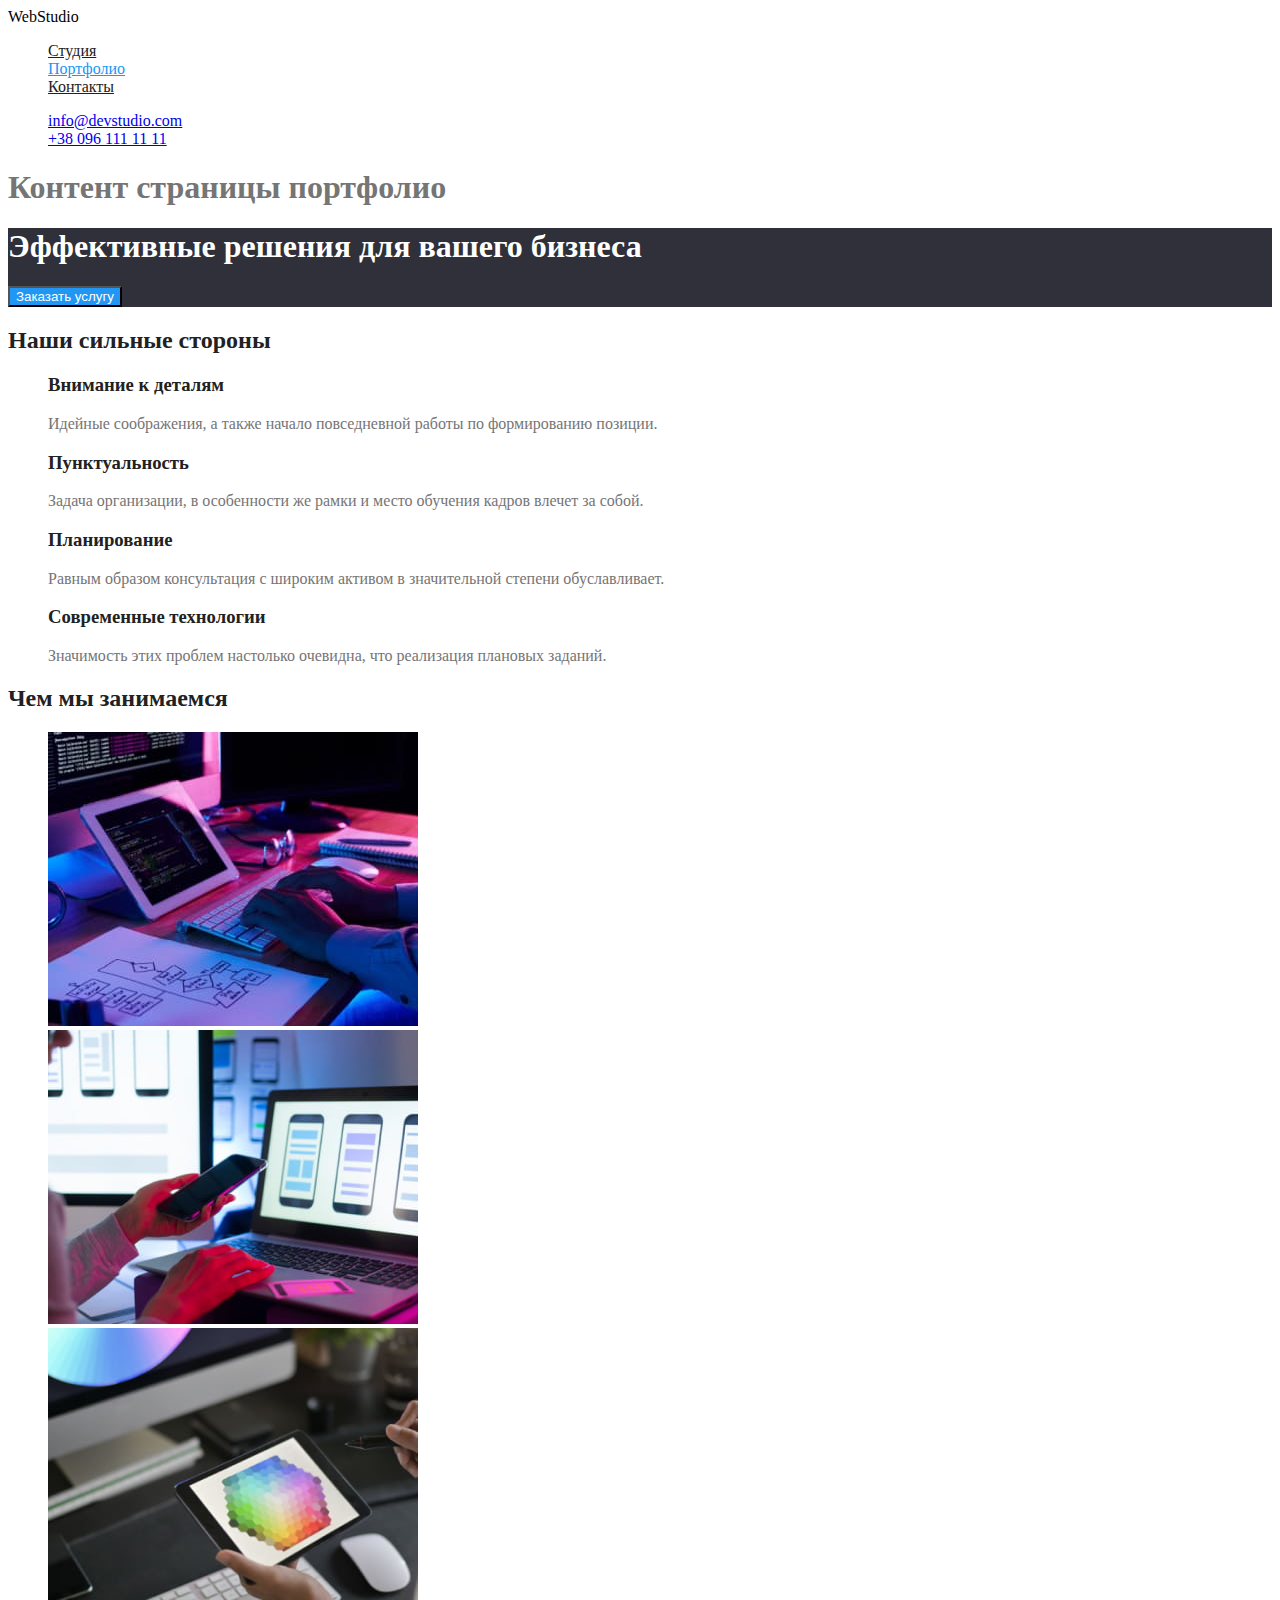
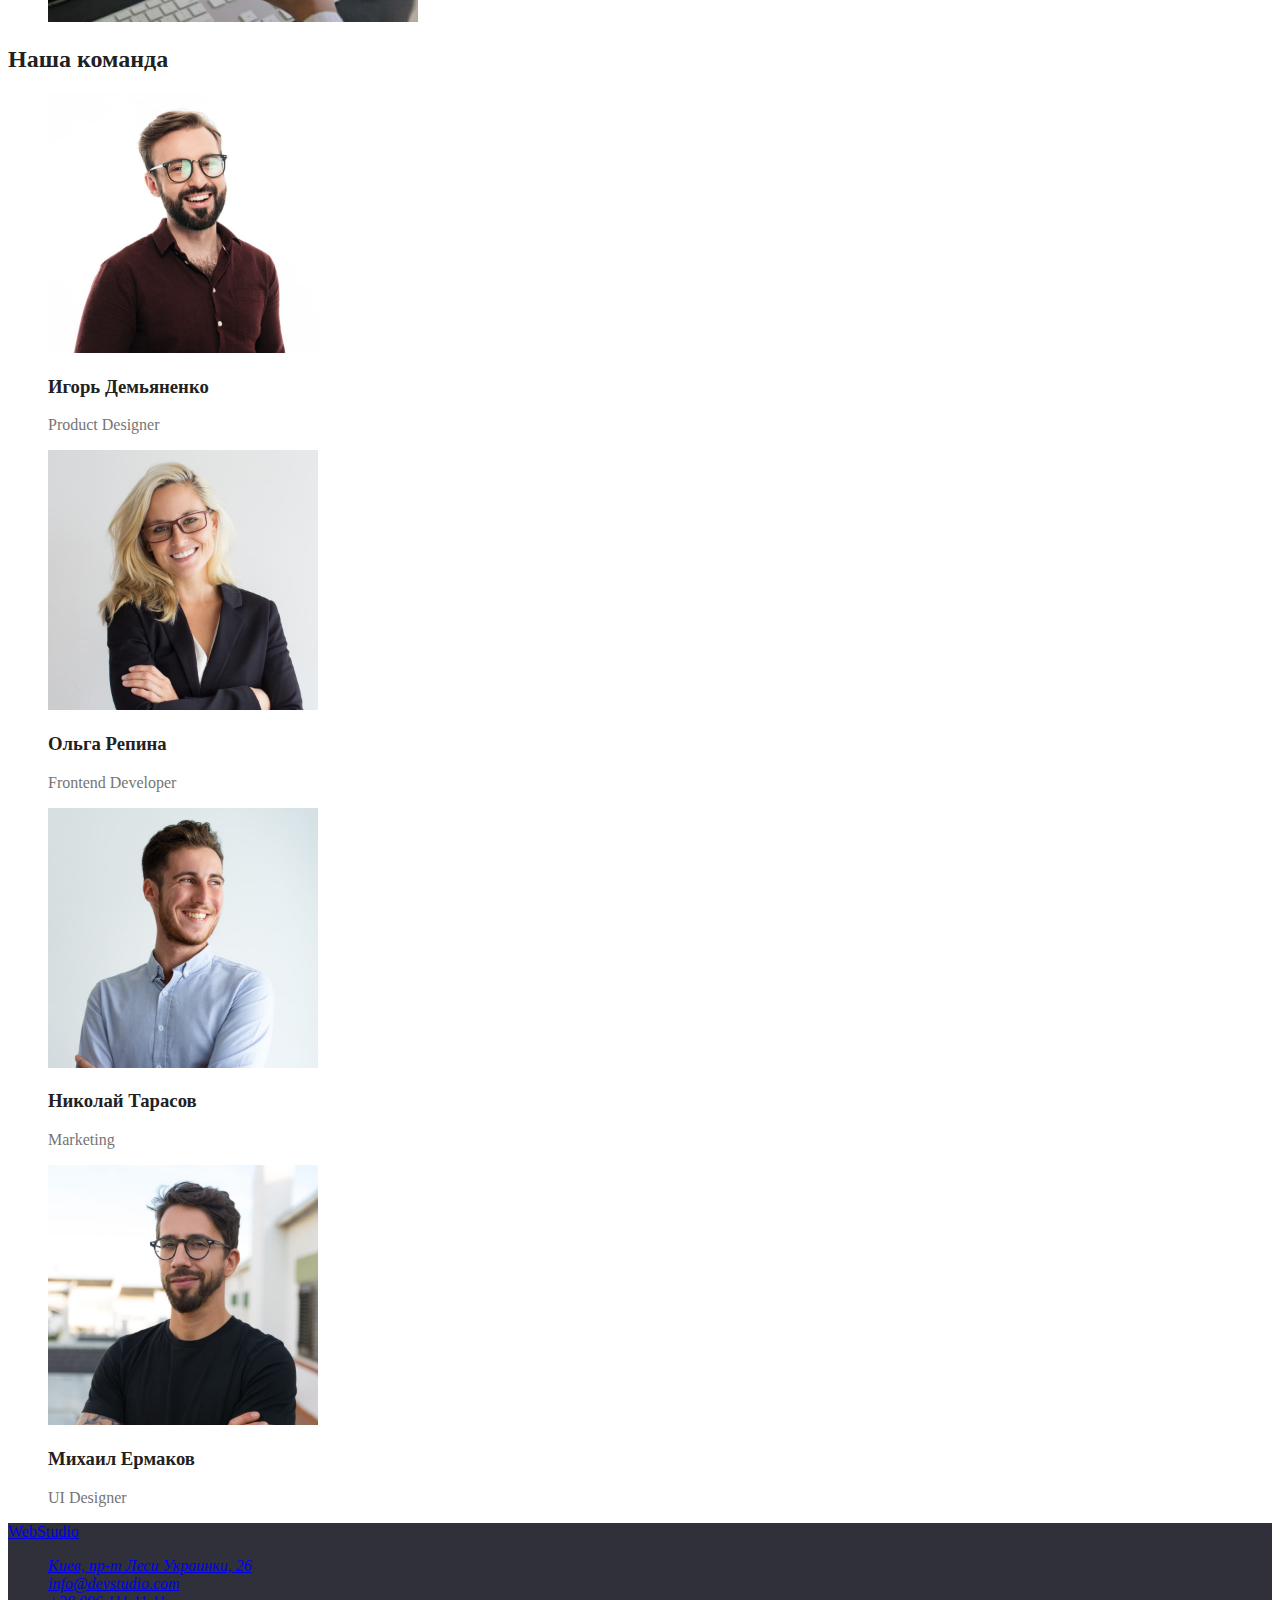
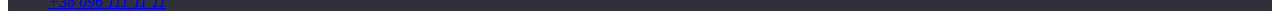
==== portfolio.html @ 10f417e1 "Добавляет оформление цвета" ====
<!DOCTYPE html>
<html lang="ru">

<head>
    <meta charset="UTF-8">
    <meta http-equiv="X-UA-Compatible" content="IE=edge">
    <meta name="viewport" content="width=device-width, initial-scale=1.0">
    <title>WebStudio</title>
    <link rel="stylesheet" href="./css/styles.css" />
</head>
<body>
<!--Шапка сайта-->
<header class="page-header">
    <nav>
        <a href="WebStudio" class="logo">WebStudio</a>

        <ul class="site-nav list">
            <li><a href="./index.html" class="link">Студия</a></li>
            <li><a href="./portfolio.html" class="link current">Портфолио</a></li>
            <li><a href="" class="link">Контакты</a></li>
        </ul>
    </nav>
    <ul>
        <li><a href="mailto:info@devstudio.com">info@devstudio.com</a></li>
        <li><a href="tel:+380961111111">+38 096 111 11 11</a></li>
    </ul>
</header>

<h1> Контент страницы портфолио</h1>

<main>
    <!--Герой-->
    <section class="hero">
        <h1 class="hero-title">Эффективные решения для вашего бизнеса</h1>
        <button type="button" class="button">Заказать услугу</button>
    </section>

    <!--Преимущества-->
    <section class="section">
        <h2 class="section-title">Наши сильные стороны</h2>

        <ul class="feature-list">
            <li>
                <h3 class="title">Внимание к деталям</h3>
                <p>
                    Идейные соображения, а также
                    начало повседневной работы по
                    формированию позиции.
                </p>
            </li>
            <li>
                <h3 class="title">Пунктуальность</h3>
                <p>
                    Задача организации, в особенности
                    же рамки и место обучения кадров
                    влечет за собой.
                </p>
            </li>
            <li>
                <h3 class="title">Планирование</h3>
                <p>
                    Равным образом консультация с
                    широким активом в значительной
                    степени обуславливает.
                </p>
            </li>
            <li>
                <h3 class="title">Современные технологии</h3>
                <p>
                    Значимость этих проблем настолько
                    очевидна, что реализация плановых
                    заданий.
                </p>
            </li>
        </ul>
    </section>

    <!--Примеры работ-->
    <section class="section">
        <h2 class="section-title">Чем мы занимаемся</h2>
        <ul>
            <li>
                <img src="./images/img1.jpg" alt="Набор кода" width="370">
            </li>
            <li>
                <img src="./images/img2.jpg" alt="Телефон и ноутбук" width="370">
            </li>
            <li>
                <img src="./images/img3.jpg" alt="Планшет в руках" width="370">
            </li>
        </ul>
    </section>

    <!--Команда-->
    <section class="section">
        <h2 class="section-title">Наша команда</h2>
        <ul class="team-list">
            <li>
                <img src="./images/img4.jpg" alt="Фото Игоря Демьяненко" width="270">
                <h3 class="title">Игорь Демьяненко</h3>
                <p lang="en">Product Designer</p>
            </li>
            <li>
                <img src="./images/img5.jpg" alt="Фото Ольги Репиной" width="270">
                <h3 class="title">Ольга Репина</h3>
                <p lang="en">Frontend Developer</p>
            </li>
            <li>
                <img src="./images/img6.jpg" alt="Фото Николая Тарасова" width="270">
                <h3 class="title">Николай Тарасов</h3>
                <p lang="en">Marketing</p>
            </li>
            <li>
                <img src="./images/img7.jpg" alt="Фото Михаила Ермакова" width="270">
                <h3 class="title">Михаил Ермаков</h3>
                <p lang="en">UI Designer</p>
            </li>
        </ul>
    </section>
</main>
<footer>
    <a href="/">
        WebStudio
    </a>
    <address>
        <ul>
            <li><a class="map link" href="https://goo.gl/maps/TSfYCQKMqH7pNoSs6" target="_blank"
                    rel="noopener noreferrer">Киев, пр-т Леси Украинки, 26</a></li>
            <li><a href="mailto:info@devstudio.com">info@devstudio.com</a></li>
            <li><a href="tel:+380961111111">+38 096 111 11 11</a></li>
        </ul>
    </address>
</footer>

</body>
</html>
---- css/styles.css ----
:root {
  --primary-text-color: #757575;
  --title-text-color: #212121;
  --second-text-color: #ffffff;
  --background-color: #2f303a;
  --accent-color: #2196f3;
}
body {
  background-color: var(--second-text-color);
  color: var(--primary-text-color);
}

/* Logo/ */
.web {
  color: var(--accent-color);
}
.logo {
  color: #000;
}
.logo {
  text-decoration: none;
}

ul {
  list-style: none;
}

/* Site nav */

.site-nav .link {
  color: var(--title-text-color);
}
.site-nav .link:hover,
.site-nav .link:focus {
  color: var(--accent-color);
}
.site-nav .link.current {
  color: var(--accent-color);
}

/* Сontact */
.contact .link {
  color: var(--primary-text-color);
}
.contact .link:hover,
.contact .link:focus {
  color: var(--accent-color);
}

.hero {
  background-color: var(--background-color);
}
.hero-title {
  color: var(--second-text-color);
}
.button {
  background-color: var(--accent-color);
  color: var(--second-text-color);
}

.button:hover,
.button:focus {
  color: #188ce8;
}

/* Section */

.section-title {
  color: var(--title-text-color);
}

/* Feature */
.feature-list .title {
  color: var(--title-text-color);
}

/* Team */
.team-list .title {
  color: var(--title-text-color);
}

/* Footer */

footer {
  background-color: var(--background-color);
}
.logo.footer {
  color: var(--second-text-color);
}
/* Address */
.address .link {
  background-color: var(--background-color);
  color: #ffffff99;
}
.address .link:hover,
.address .link:focus {
  color: var(--accent-color);
}
.address .link.map {
  color: var(--second-text-color);
}



}
/*Основной текст #E5E5E5
;
/* вторичный цвет #2196F3;
/*rgba 255, 255, 255, 0.6;
 */
/* background: #FFFFFF;
 */
/* background: #212121;
 */
/* 2196F3 */ ;
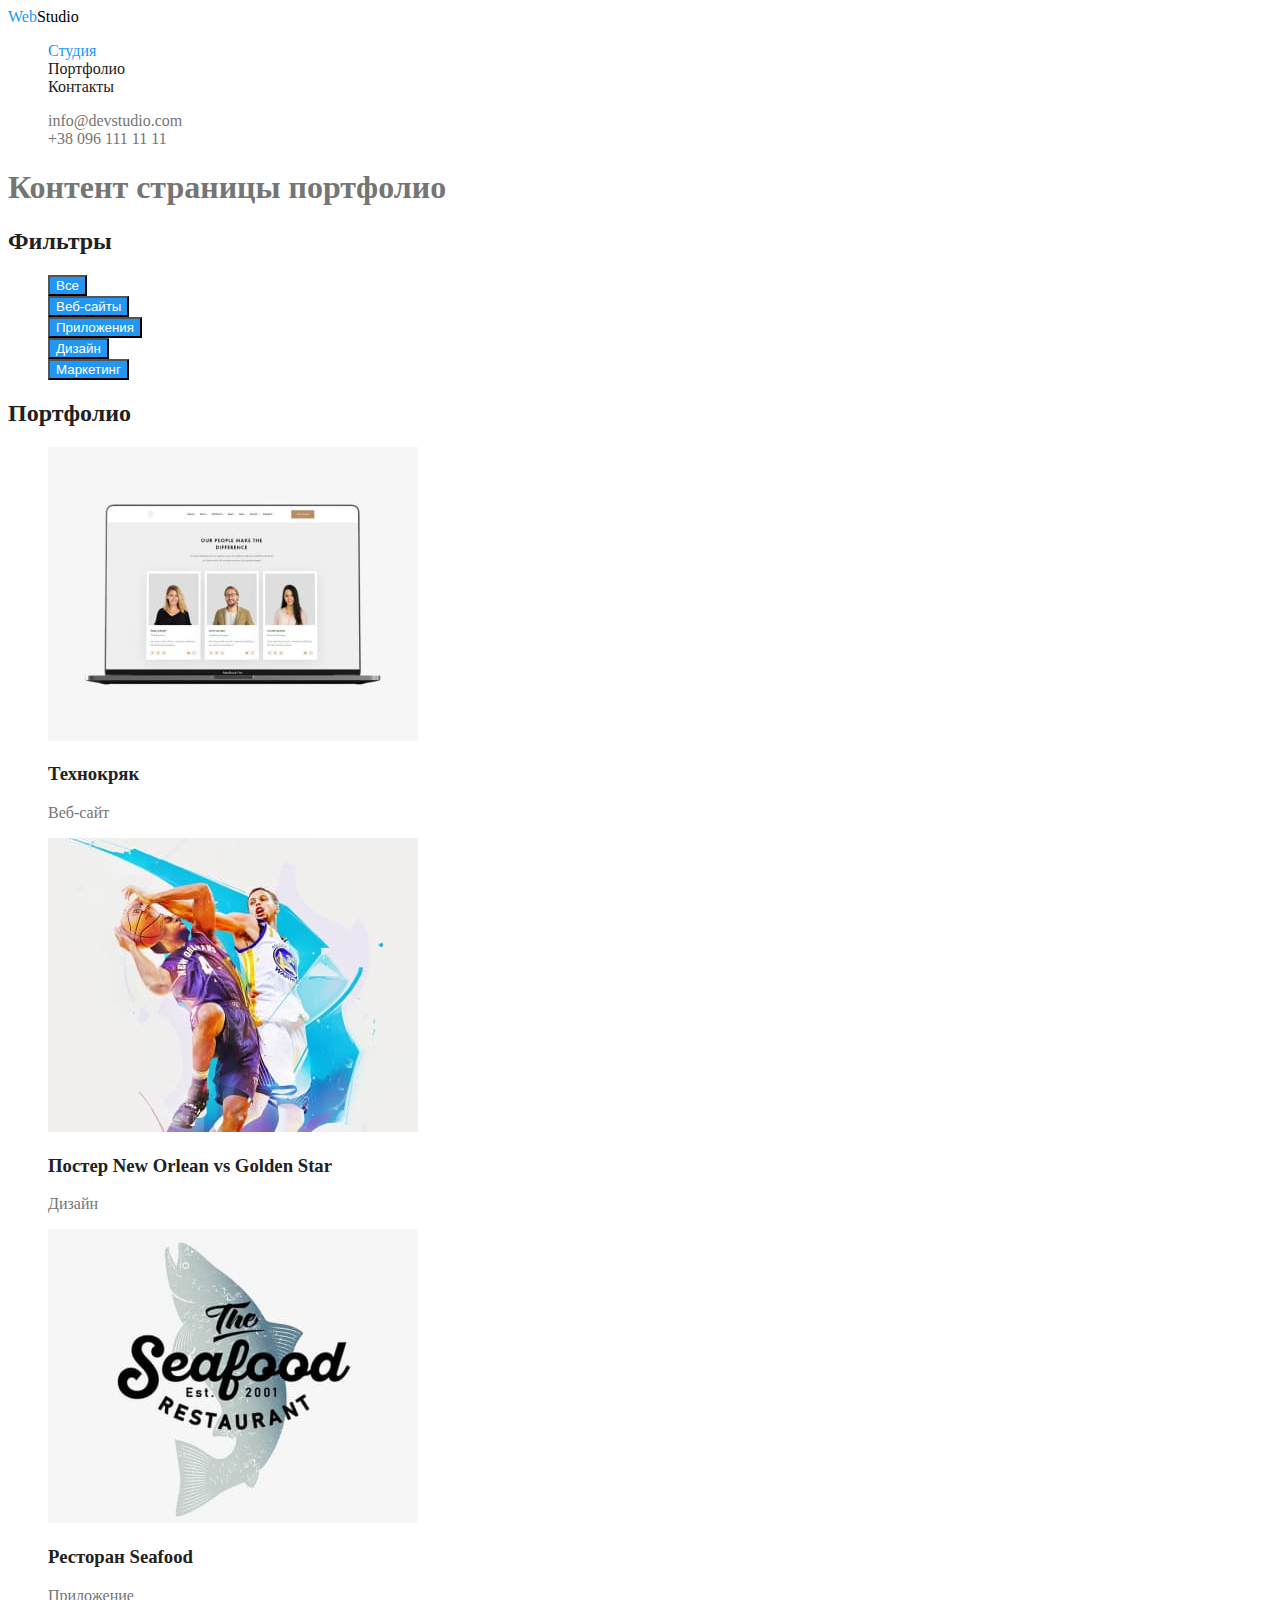
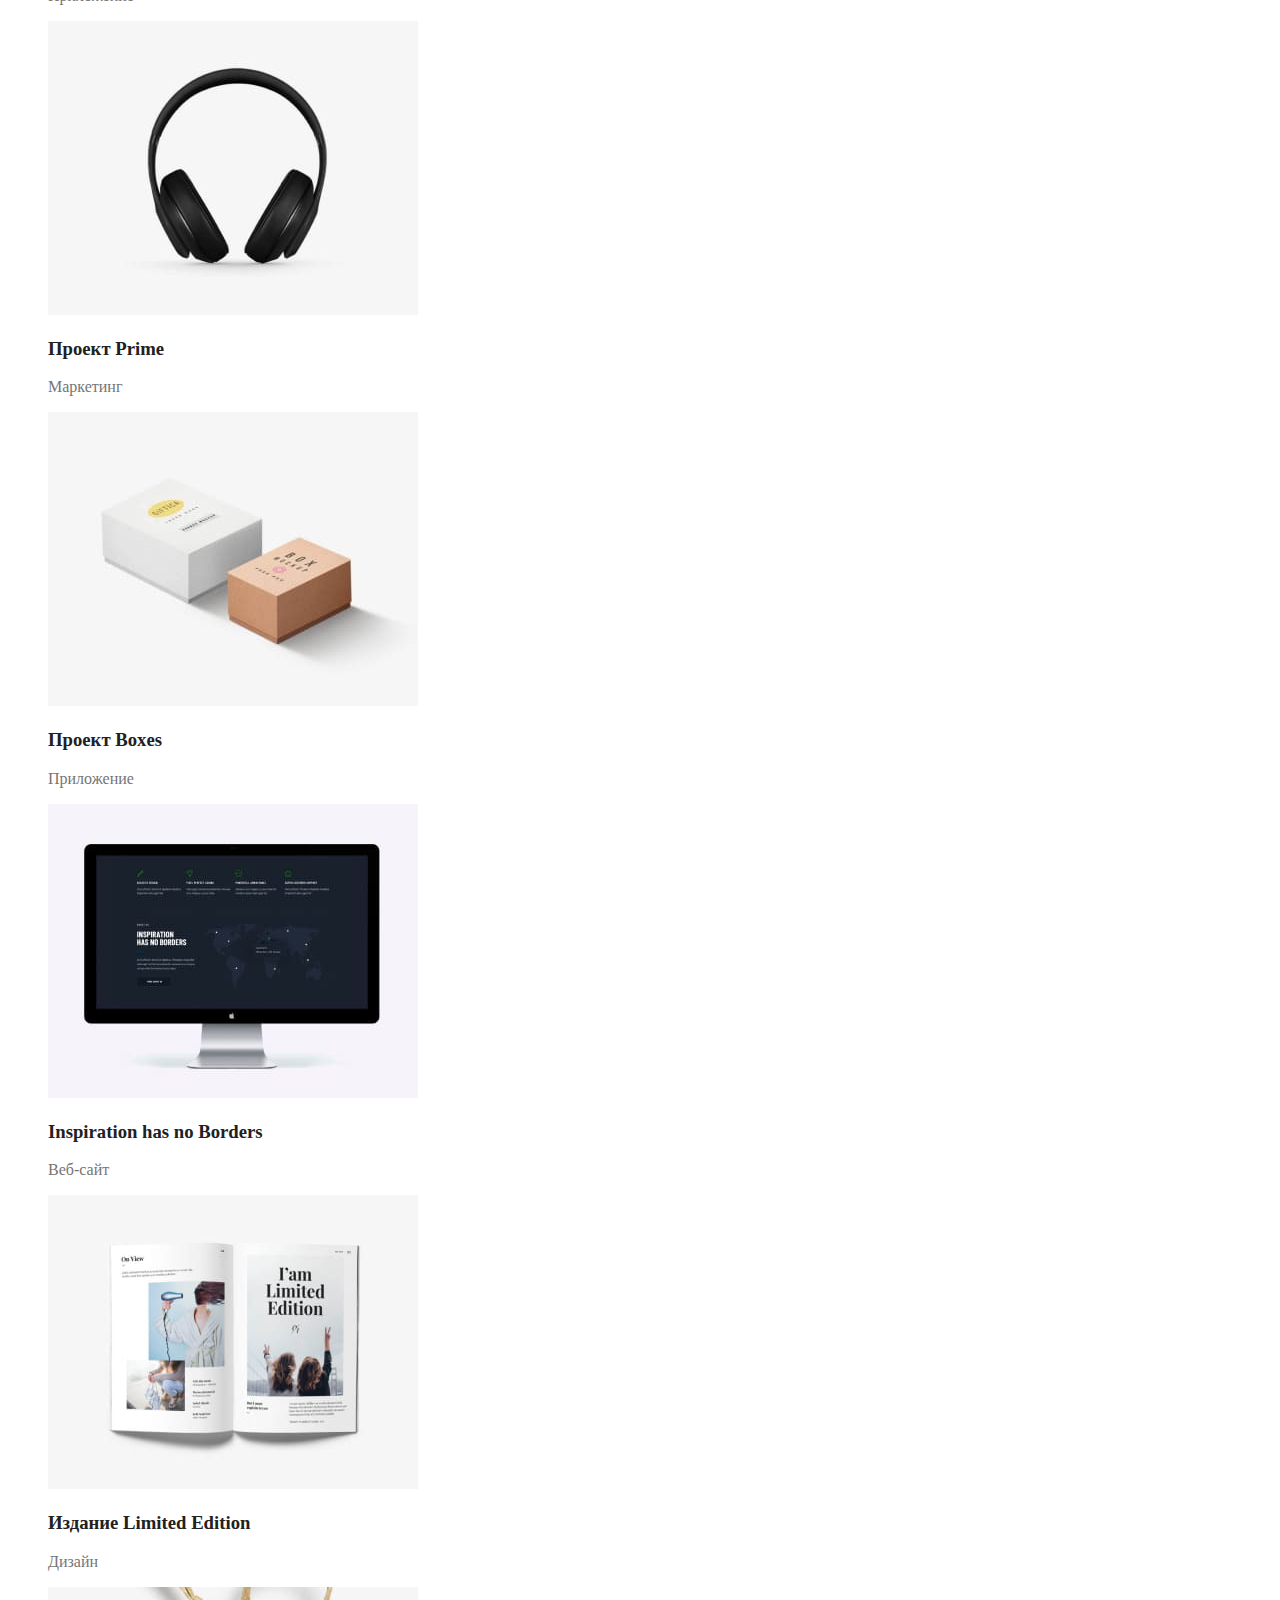
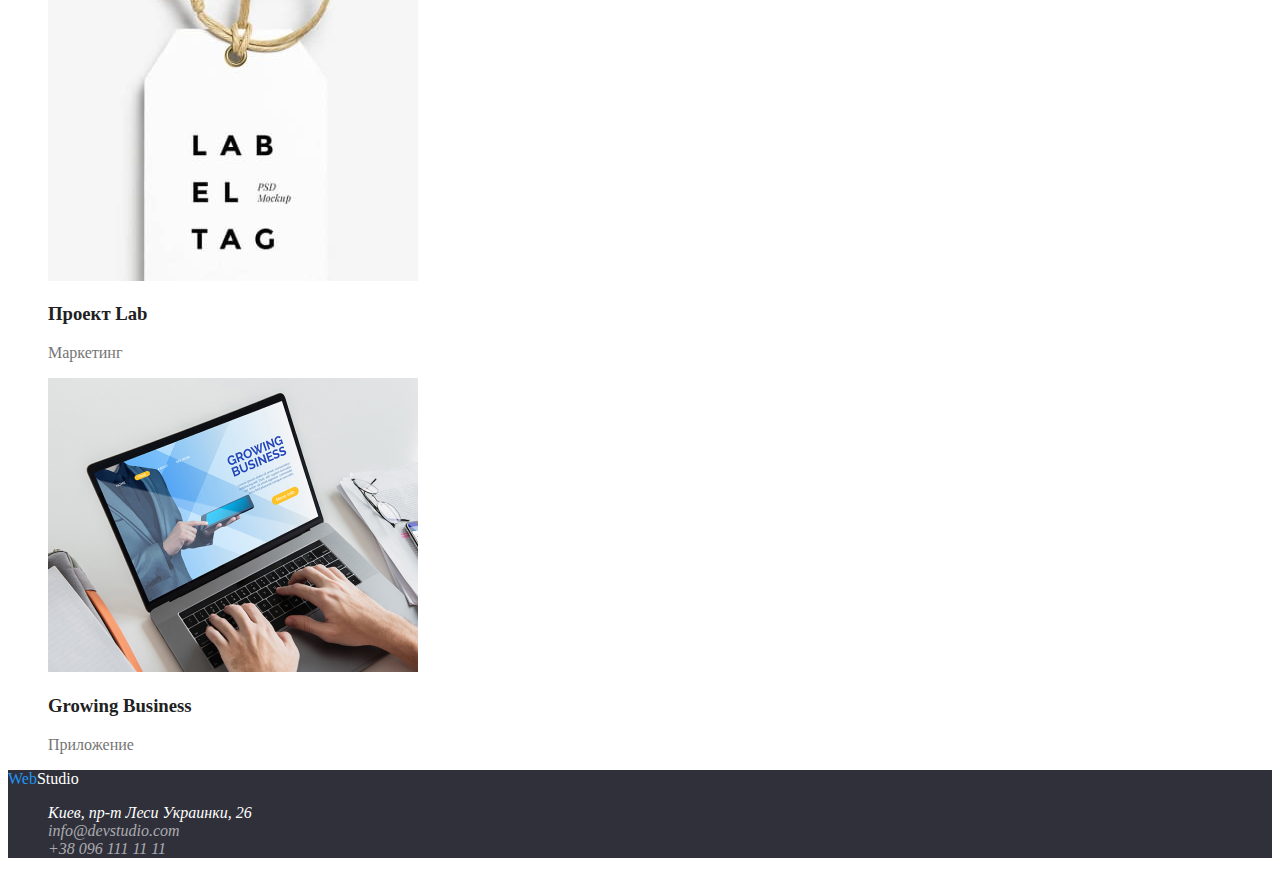
==== commit bfa83985: "Добавлена страница Портфолио" ====
--- a/portfolio.html
+++ b/portfolio.html
@@ -12,125 +12,106 @@
 <!--Шапка сайта-->
 <header class="page-header">
     <nav>
-        <a href="WebStudio" class="logo">WebStudio</a>
-
+        <a class="logo" href="index.html" lang="en"><span class="web">Web</span>Studio</a>
         <ul class="site-nav list">
-            <li><a href="./index.html" class="link">Студия</a></li>
-            <li><a href="./portfolio.html" class="link current">Портфолио</a></li>
+            <li><a href="./index.html" class="link current">Студия</a></li>
+            <li><a href="./portfolio.html" class="link">Портфолио</a></li>
             <li><a href="" class="link">Контакты</a></li>
         </ul>
     </nav>
-    <ul>
-        <li><a href="mailto:info@devstudio.com">info@devstudio.com</a></li>
-        <li><a href="tel:+380961111111">+38 096 111 11 11</a></li>
+    <ul class="contact">
+        <li><a href="mailto:info@devstudio.com" class="link">info@devstudio.com</a></li>
+        <li><a href="tel:+380961111111" class="link">+38 096 111 11 11</a></li>
     </ul>
 </header>
 
 <h1> Контент страницы портфолио</h1>
 
-<main>
-    <!--Герой-->
-    <section class="hero">
-        <h1 class="hero-title">Эффективные решения для вашего бизнеса</h1>
-        <button type="button" class="button">Заказать услугу</button>
-    </section>
-
-    <!--Преимущества-->
+<main>         
+    <!--Кнопки фильтров-->
     <section class="section">
-        <h2 class="section-title">Наши сильные стороны</h2>
-
-        <ul class="feature-list">
+        <h2 class="section-title">Фильтры</h2>
+        <ul>
             <li>
-                <h3 class="title">Внимание к деталям</h3>
-                <p>
-                    Идейные соображения, а также
-                    начало повседневной работы по
-                    формированию позиции.
-                </p>
+                <button type="button" class="button">Все</button>
             </li>
             <li>
-                <h3 class="title">Пунктуальность</h3>
-                <p>
-                    Задача организации, в особенности
-                    же рамки и место обучения кадров
-                    влечет за собой.
-                </p>
+                <button type="button" class="button">Веб-сайты</button>
             </li>
             <li>
-                <h3 class="title">Планирование</h3>
-                <p>
-                    Равным образом консультация с
-                    широким активом в значительной
-                    степени обуславливает.
-                </p>
+                <button type="button" class="button">Приложения</button>
             </li>
             <li>
-                <h3 class="title">Современные технологии</h3>
-                <p>
-                    Значимость этих проблем настолько
-                    очевидна, что реализация плановых
-                    заданий.
-                </p>
+                <button type="button" class="button">Дизайн</button>
+            </li>
+            <li>
+                <button type="button" class="button">Маркетинг</button>
             </li>
         </ul>
-    </section>
 
-    <!--Примеры работ-->
-    <section class="section">
-        <h2 class="section-title">Чем мы занимаемся</h2>
-        <ul>
+    <!--Портфолио-->
+    
+        <h2 class="section-title">Портфолио</h2>
+                
+        <ul class="image-list">
             <li>
-                <img src="./images/img1.jpg" alt="Набор кода" width="370">
+                <img src="./images/technokryk.jpg" alt="Веб-сайт" width="370">
+                <h3 class="title">Технокряк</h3>
+                <p>Веб-сайт</p>
             </li>
             <li>
-                <img src="./images/img2.jpg" alt="Телефон и ноутбук" width="370">
+                <img src="./images/new-orlean.jpg" alt="Постер" width="370">
+                <h3 class="title">Постер <span lang="en">New Orlean vs Golden Star</span></h3>
+                <p>Дизайн</p>
             </li>
             <li>
-                <img src="./images/img3.jpg" alt="Планшет в руках" width="370">
-            </li>
-        </ul>
-    </section>
-
-    <!--Команда-->
-    <section class="section">
-        <h2 class="section-title">Наша команда</h2>
-        <ul class="team-list">
-            <li>
-                <img src="./images/img4.jpg" alt="Фото Игоря Демьяненко" width="270">
-                <h3 class="title">Игорь Демьяненко</h3>
-                <p lang="en">Product Designer</p>
+                <img src="./images/seafood.jpg" alt="Логотип ресторана" width="370">
+                <h3 class="title">Ресторан <span lang="en">Seafood</span></h3>
+                <p>Приложение</p>
             </li>
             <li>
-                <img src="./images/img5.jpg" alt="Фото Ольги Репиной" width="270">
-                <h3 class="title">Ольга Репина</h3>
-                <p lang="en">Frontend Developer</p>
+                <img src="./images/prime.jpg" alt="Фото наушников" width="370">
+                <h3 class="title">Проект <span lang="en">Prime</span></h3>
+                <p>Маркетинг</p>
             </li>
             <li>
-                <img src="./images/img6.jpg" alt="Фото Николая Тарасова" width="270">
-                <h3 class="title">Николай Тарасов</h3>
-                <p lang="en">Marketing</p>
+                <img src="./images/boxes.jpg" alt="Фото боксов" width="370">
+                <h3 class="title">Проект <span lang="en">Boxes</span></h3>
+                <p>Приложение</p>
             </li>
             <li>
-                <img src="./images/img7.jpg" alt="Фото Михаила Ермакова" width="270">
-                <h3 class="title">Михаил Ермаков</h3>
-                <p lang="en">UI Designer</p>
+                <img src="./images/inspiration.jpg" alt="Фото монитора" width="370">
+                <h3 class="title" lang="en">Inspiration has no Borders</h3>
+                <p>Веб-сайт</p>
+            </li> 
+            <li>
+                <img src="./images/limited-ed.jpg" alt="Раскрытый журнал" width="370">
+                <h3 class="title">Издание <span lang="en"> Limited Edition</span></h3>
+                <p>Дизайн</p>
             </li>
+            <li>
+                <img src="./images/lab.jpg" alt="Фото этикетки" width="370">
+                <h3 class="title">Проект <span lang="en"> Lab</span></h3>
+                <p>Маркетинг</p>
+            </li> 
+            <li>
+                <img src="./images/growing.jpg" alt="Ноутбук" width="370">
+                <h3 class="title" lang="en">Growing Business</h3>
+                <p>Приложение</p>
+            </li>          
         </ul>
     </section>
 </main>
 <footer>
-    <a href="/">
-        WebStudio
-    </a>
+    <a class="logo footer" href="index.html" lang="en"><span class="web">Web</span>Studio</a>
     <address>
-        <ul>
-            <li><a class="map link" href="https://goo.gl/maps/TSfYCQKMqH7pNoSs6" target="_blank"
+    <ul class="address">
+        <li><a class="link map" href="https://goo.gl/maps/TSfYCQKMqH7pNoSs6" target="_blank"
                     rel="noopener noreferrer">Киев, пр-т Леси Украинки, 26</a></li>
-            <li><a href="mailto:info@devstudio.com">info@devstudio.com</a></li>
-            <li><a href="tel:+380961111111">+38 096 111 11 11</a></li>
-        </ul>
+        <li><a href="mailto:info@devstudio.com" class="link">info@devstudio.com</a></li>
+        <li><a href="tel:+380961111111" class="link">+38 096 111 11 11</a></li>
+    </ul>
     </address>
 </footer>
-
 </body>
 </html>--- a/css/styles.css
+++ b/css/styles.css
@@ -23,6 +23,9 @@
 
 ul {
   list-style: none;
+}
+.link {
+  text-decoration: none;
 }
 
 /* Site nav */
@@ -79,6 +82,11 @@
   color: var(--title-text-color);
 }
 
+/* Portfolio */
+.image-list .title{
+  color: var(--title-text-color);
+}
+
 /* Footer */
 
 footer {
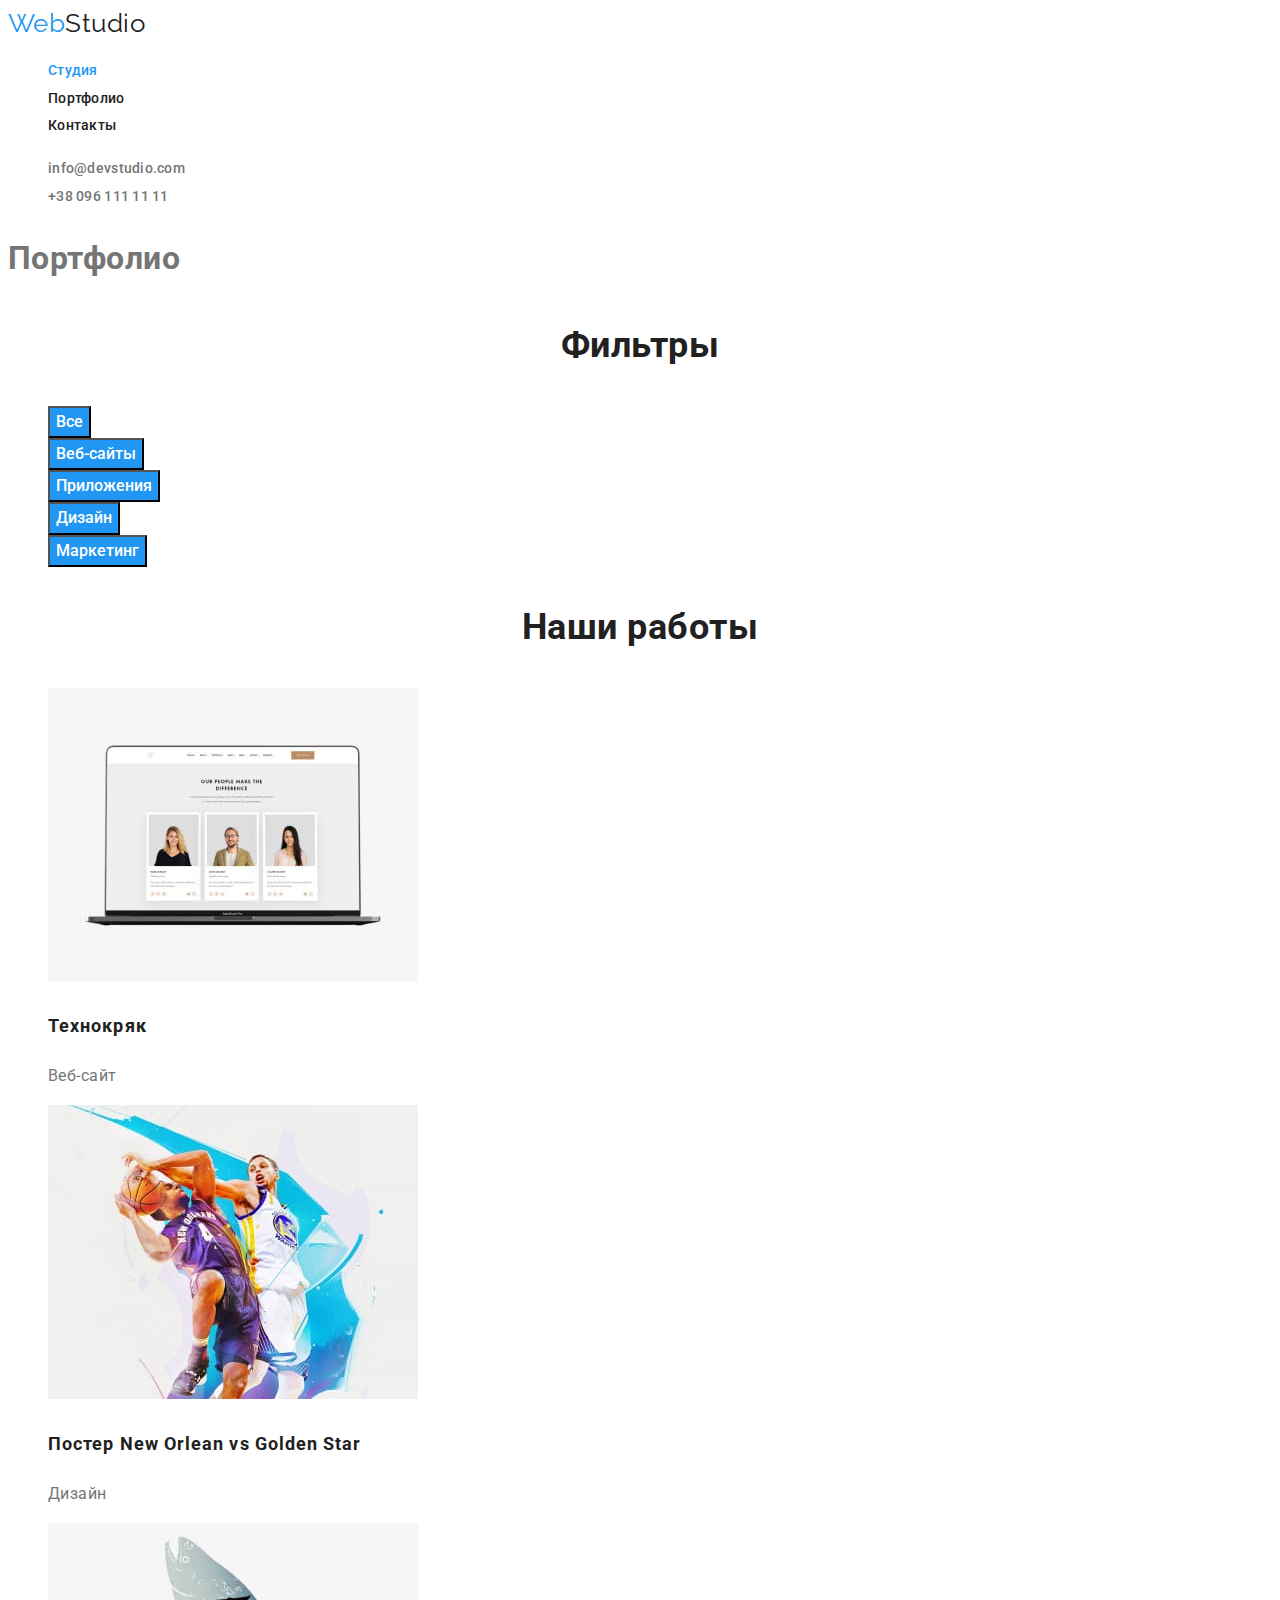
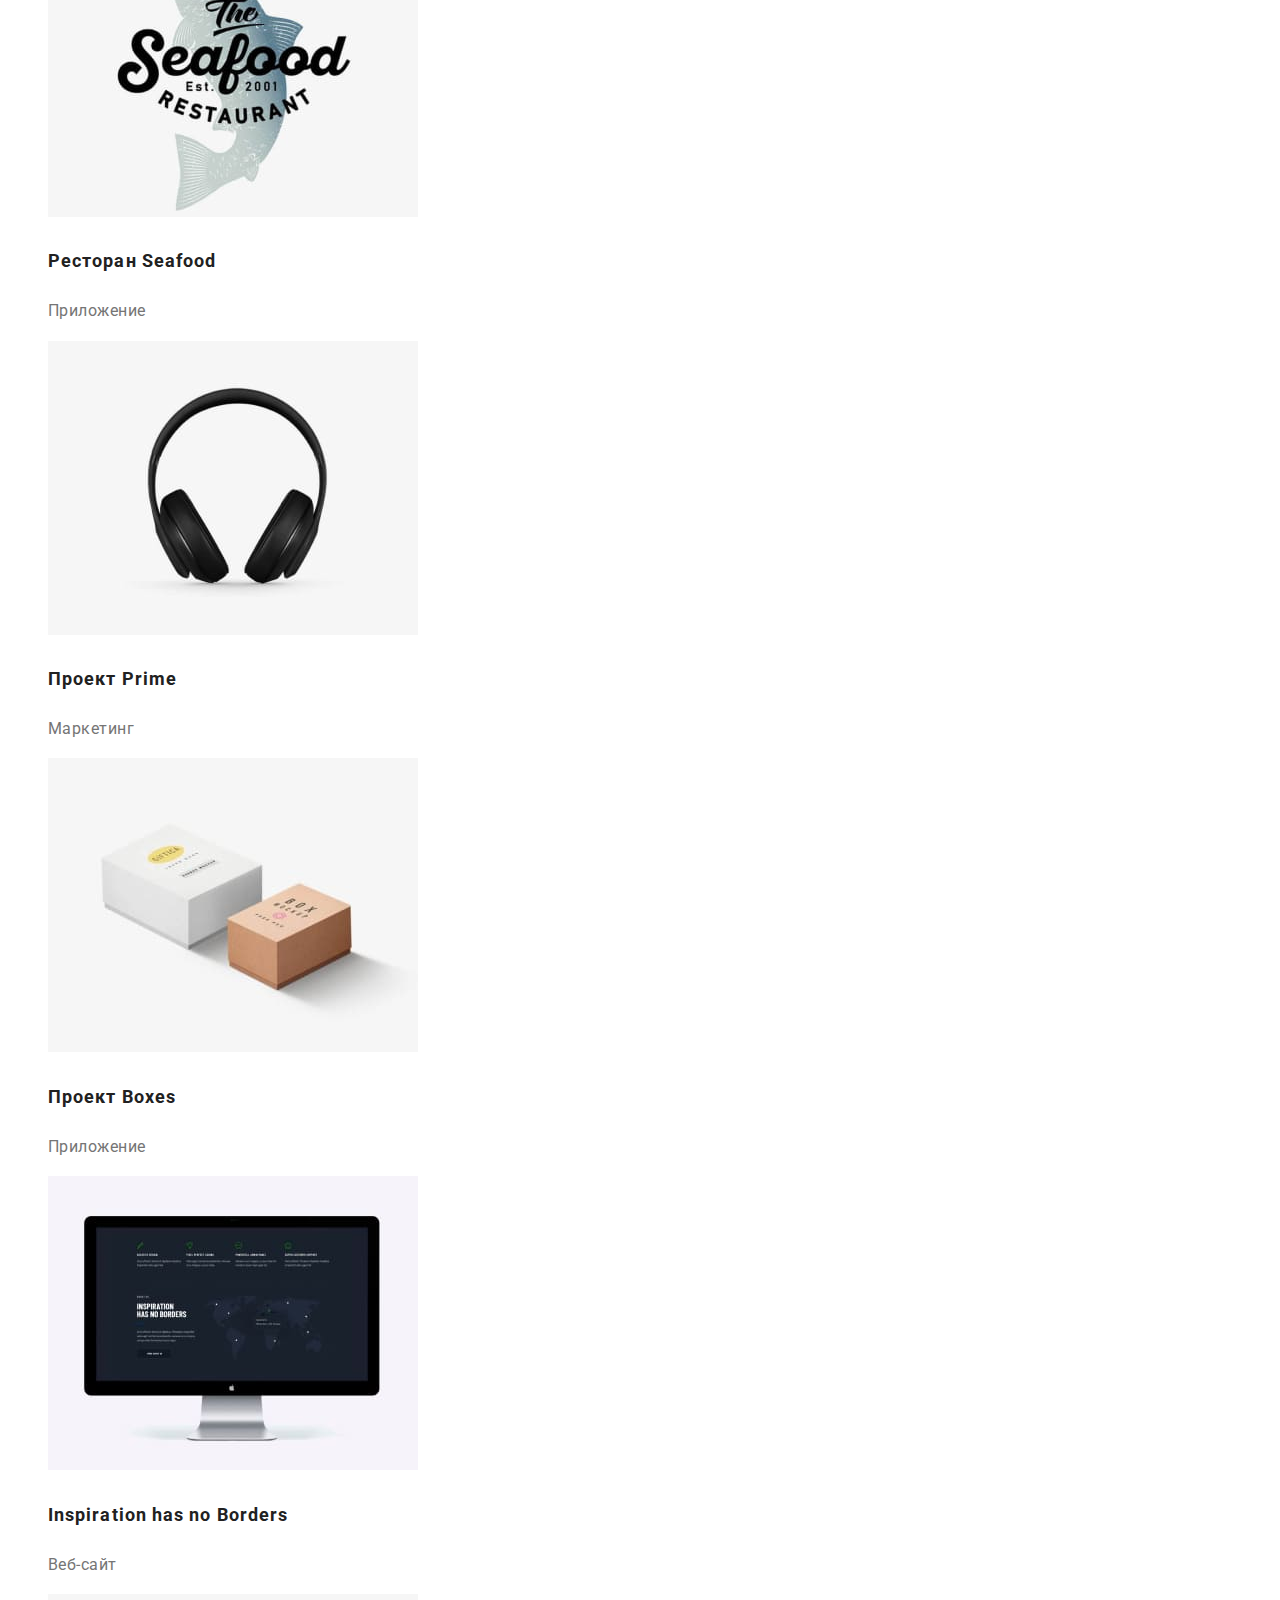
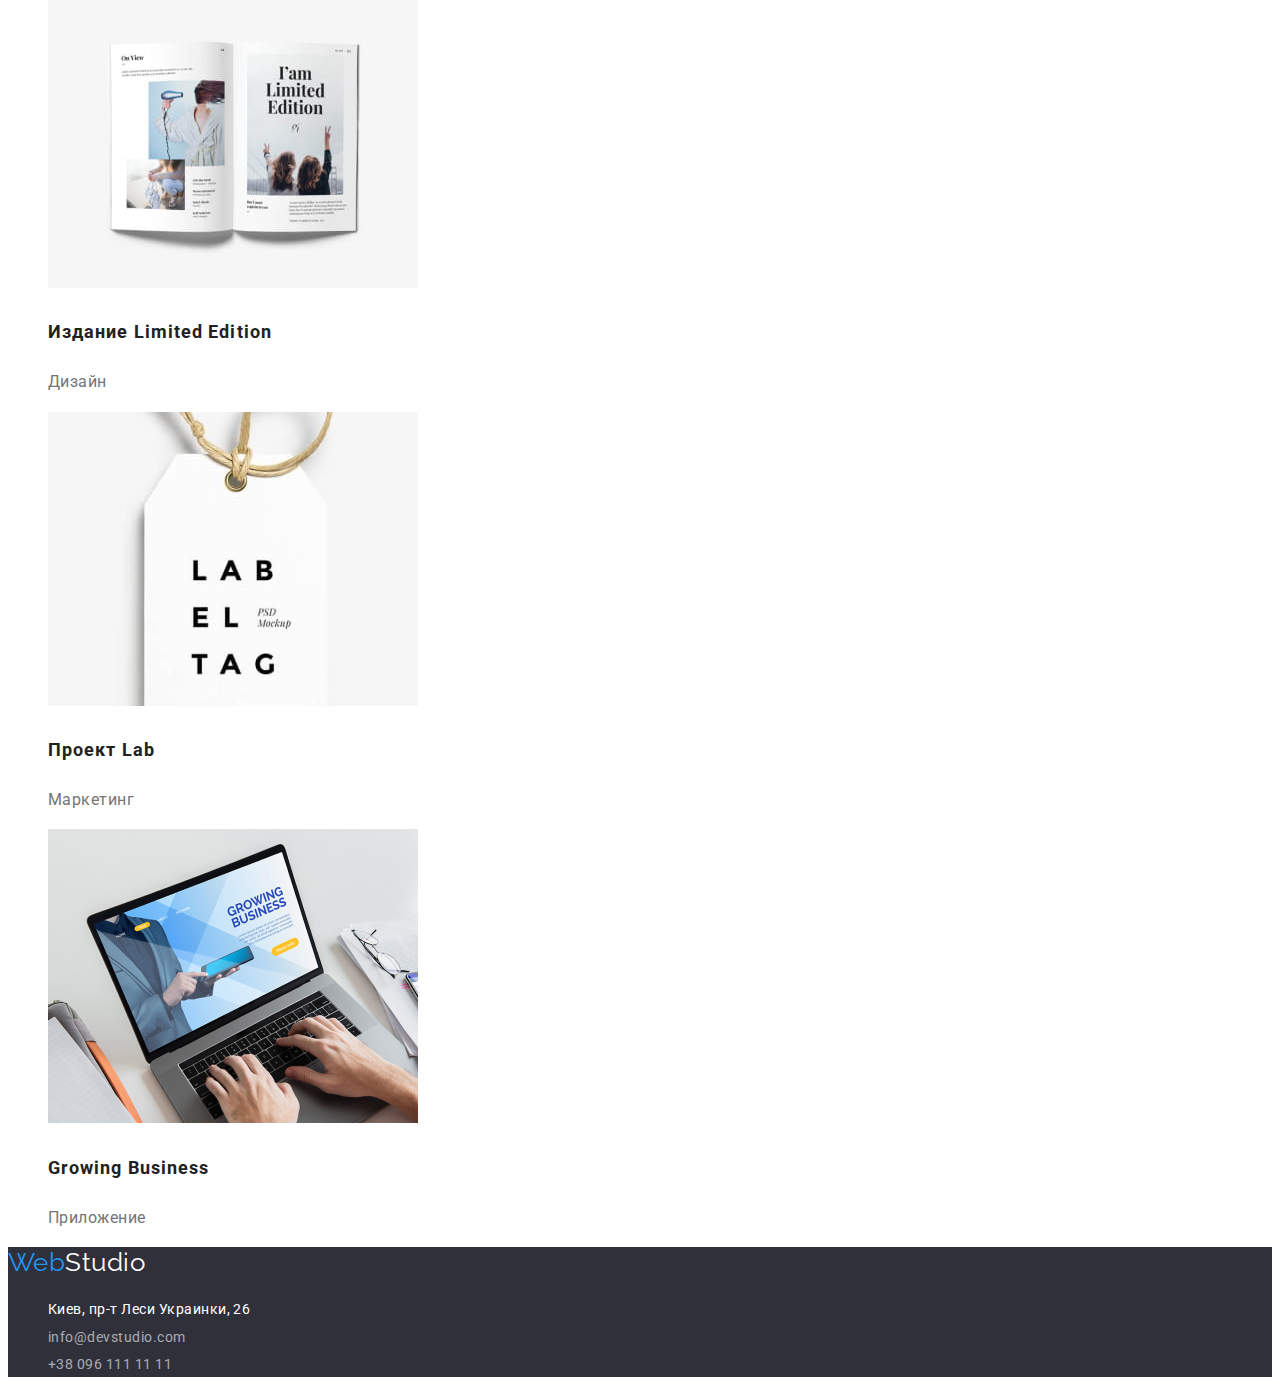
==== commit 586b142f: "Добавляет оформление цвета и текста" ====
--- a/portfolio.html
+++ b/portfolio.html
@@ -6,28 +6,31 @@
     <meta http-equiv="X-UA-Compatible" content="IE=edge">
     <meta name="viewport" content="width=device-width, initial-scale=1.0">
     <title>WebStudio</title>
+    <link 
+        href="https://fonts.googleapis.com/css2?family=Raleway:wght@700&family=Roboto:wght@400;500;700;900&display=swap"
+        rel="stylesheet" 
+        />
     <link rel="stylesheet" href="./css/styles.css" />
 </head>
 <body>
 <!--Шапка сайта-->
-<header class="page-header">
-    <nav>
-        <a class="logo" href="index.html" lang="en"><span class="web">Web</span>Studio</a>
-        <ul class="site-nav list">
-            <li><a href="./index.html" class="link current">Студия</a></li>
-            <li><a href="./portfolio.html" class="link">Портфолио</a></li>
-            <li><a href="" class="link">Контакты</a></li>
-        </ul>
-    </nav>
-    <ul class="contact">
-        <li><a href="mailto:info@devstudio.com" class="link">info@devstudio.com</a></li>
-        <li><a href="tel:+380961111111" class="link">+38 096 111 11 11</a></li>
-    </ul>
-</header>
+    <header class="page-header">
+        <nav>
+            <a class="logo" href="index.html" lang="en"><span class="web">Web</span>Studio</a>
+            <ul class="site-nav list">
+                <li><a href="./index.html" class="link current">Студия</a></li>
+                <li><a href="./portfolio.html" class="link">Портфолио</a></li>
+                <li><a href="" class="link">Контакты</a></li>
+            </ul>
+        </nav>
+             <ul class="contact">
+                <li><a href="mailto:info@devstudio.com" class="link">info@devstudio.com</a></li>
+                 <li><a href="tel:+380961111111" class="link">+38 096 111 11 11</a></li>
+             </ul>
+    </header>
 
-<h1> Контент страницы портфолио</h1>
-
-<main>         
+<main>  
+    <h1> Портфолио</h1>
     <!--Кнопки фильтров-->
     <section class="section">
         <h2 class="section-title">Фильтры</h2>
@@ -51,9 +54,9 @@
 
     <!--Портфолио-->
     
-        <h2 class="section-title">Портфолио</h2>
+        <h2 class="section-title">Наши работы</h2>
                 
-        <ul class="image-list">
+        <ul class="work-list">
             <li>
                 <img src="./images/technokryk.jpg" alt="Веб-сайт" width="370">
                 <h3 class="title">Технокряк</h3>
--- a/css/styles.css
+++ b/css/styles.css
@@ -2,12 +2,23 @@
   --primary-text-color: #757575;
   --title-text-color: #212121;
   --second-text-color: #ffffff;
+  --third-text-color: #ffffff99;
   --background-color: #2f303a;
+  --second-background-color: #f5f4fa;
   --accent-color: #2196f3;
+  --second-accent-color: #188ce8;
 }
 body {
   background-color: var(--second-text-color);
   color: var(--primary-text-color);
+  font-family: Roboto, sans-serif;
+  letter-spacing: 0.03em;
+  line-height: 1.71;
+}
+
+button {
+  font-family: inherit;
+  cursor: pointer;
 }
 
 /* Logo/ */
@@ -15,9 +26,10 @@
   color: var(--accent-color);
 }
 .logo {
-  color: #000;
-}
-.logo {
+  color: var(--title-text-color);
+  font-family: Raleway, sans-serif;
+  font-size: 26px;
+  line-height: 1.2;
   text-decoration: none;
 }
 
@@ -32,6 +44,10 @@
 
 .site-nav .link {
   color: var(--title-text-color);
+  font-weight: 500;
+  font-size: 14px;
+  line-height: 1.14;
+  letter-spacing: 0.02em;
 }
 .site-nav .link:hover,
 .site-nav .link:focus {
@@ -44,6 +60,10 @@
 /* Сontact */
 .contact .link {
   color: var(--primary-text-color);
+  font-weight: 500;
+  font-size: 14px;
+  line-height: 1.14;
+  letter-spacing: 0.02em;
 }
 .contact .link:hover,
 .contact .link:focus {
@@ -55,36 +75,65 @@
 }
 .hero-title {
   color: var(--second-text-color);
+  font-weight: 900;
+  font-size: 44px;
+  line-height: 1.36;
+  text-align: center;
+  letter-spacing: 0.06em;
 }
 .button {
   background-color: var(--accent-color);
   color: var(--second-text-color);
+  font-weight: 500;
+  font-size: 16px;
+  line-height: 1.63;
+  text-align: center;
 }
 
 .button:hover,
 .button:focus {
-  color: #188ce8;
+  color: var(--second-accent-color);
 }
 
 /* Section */
 
 .section-title {
   color: var(--title-text-color);
+  font-size: 36px;
+  line-height: 1.7;
+  text-align: center;
 }
 
 /* Feature */
 .feature-list .title {
   color: var(--title-text-color);
+  font-size: 14px;
+  line-height: 1.14;
 }
 
 /* Team */
+
 .team-list .title {
   color: var(--title-text-color);
+  font-weight: 500;
+}
+
+.section-team {
+  background-color: var(--second-background-color);
+}
+
+.team-list {
+  font-size: 16px;
+  line-height: 1.19;
 }
 
 /* Portfolio */
-.image-list .title{
+
+.work-list .title {
   color: var(--title-text-color);
+  font-size: 18px;
+  line-height: 2;
+  letter-spacing: 0.06em;
 }
 
 /* Footer */
@@ -92,13 +141,18 @@
 footer {
   background-color: var(--background-color);
 }
+
 .logo.footer {
   color: var(--second-text-color);
 }
+
 /* Address */
 .address .link {
   background-color: var(--background-color);
-  color: #ffffff99;
+  color: var(--third-text-color);
+  font-style: normal;
+  font-size: 14px;
+  line-height: 1.71;
 }
 .address .link:hover,
 .address .link:focus {
@@ -108,9 +162,6 @@
   color: var(--second-text-color);
 }
 
-
-
-}
 /*Основной текст #E5E5E5
 ;
 /* вторичный цвет #2196F3;
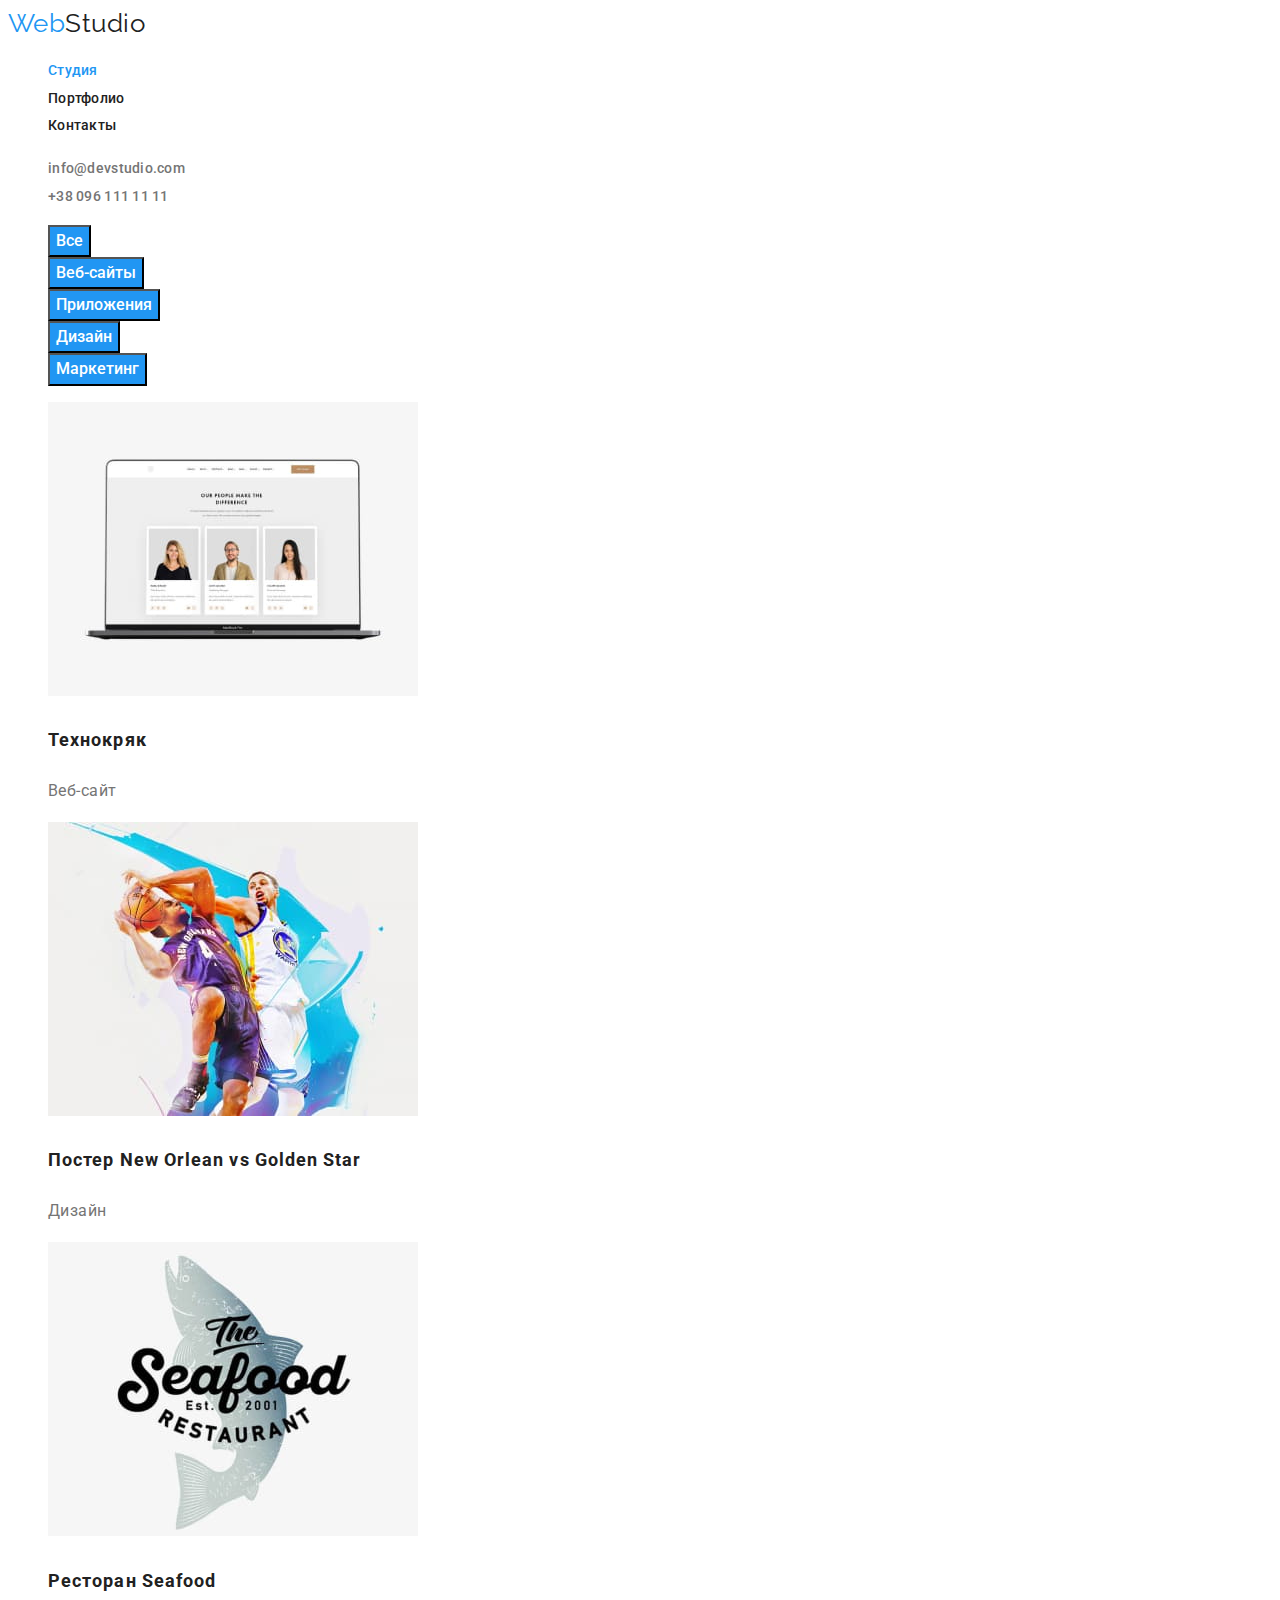
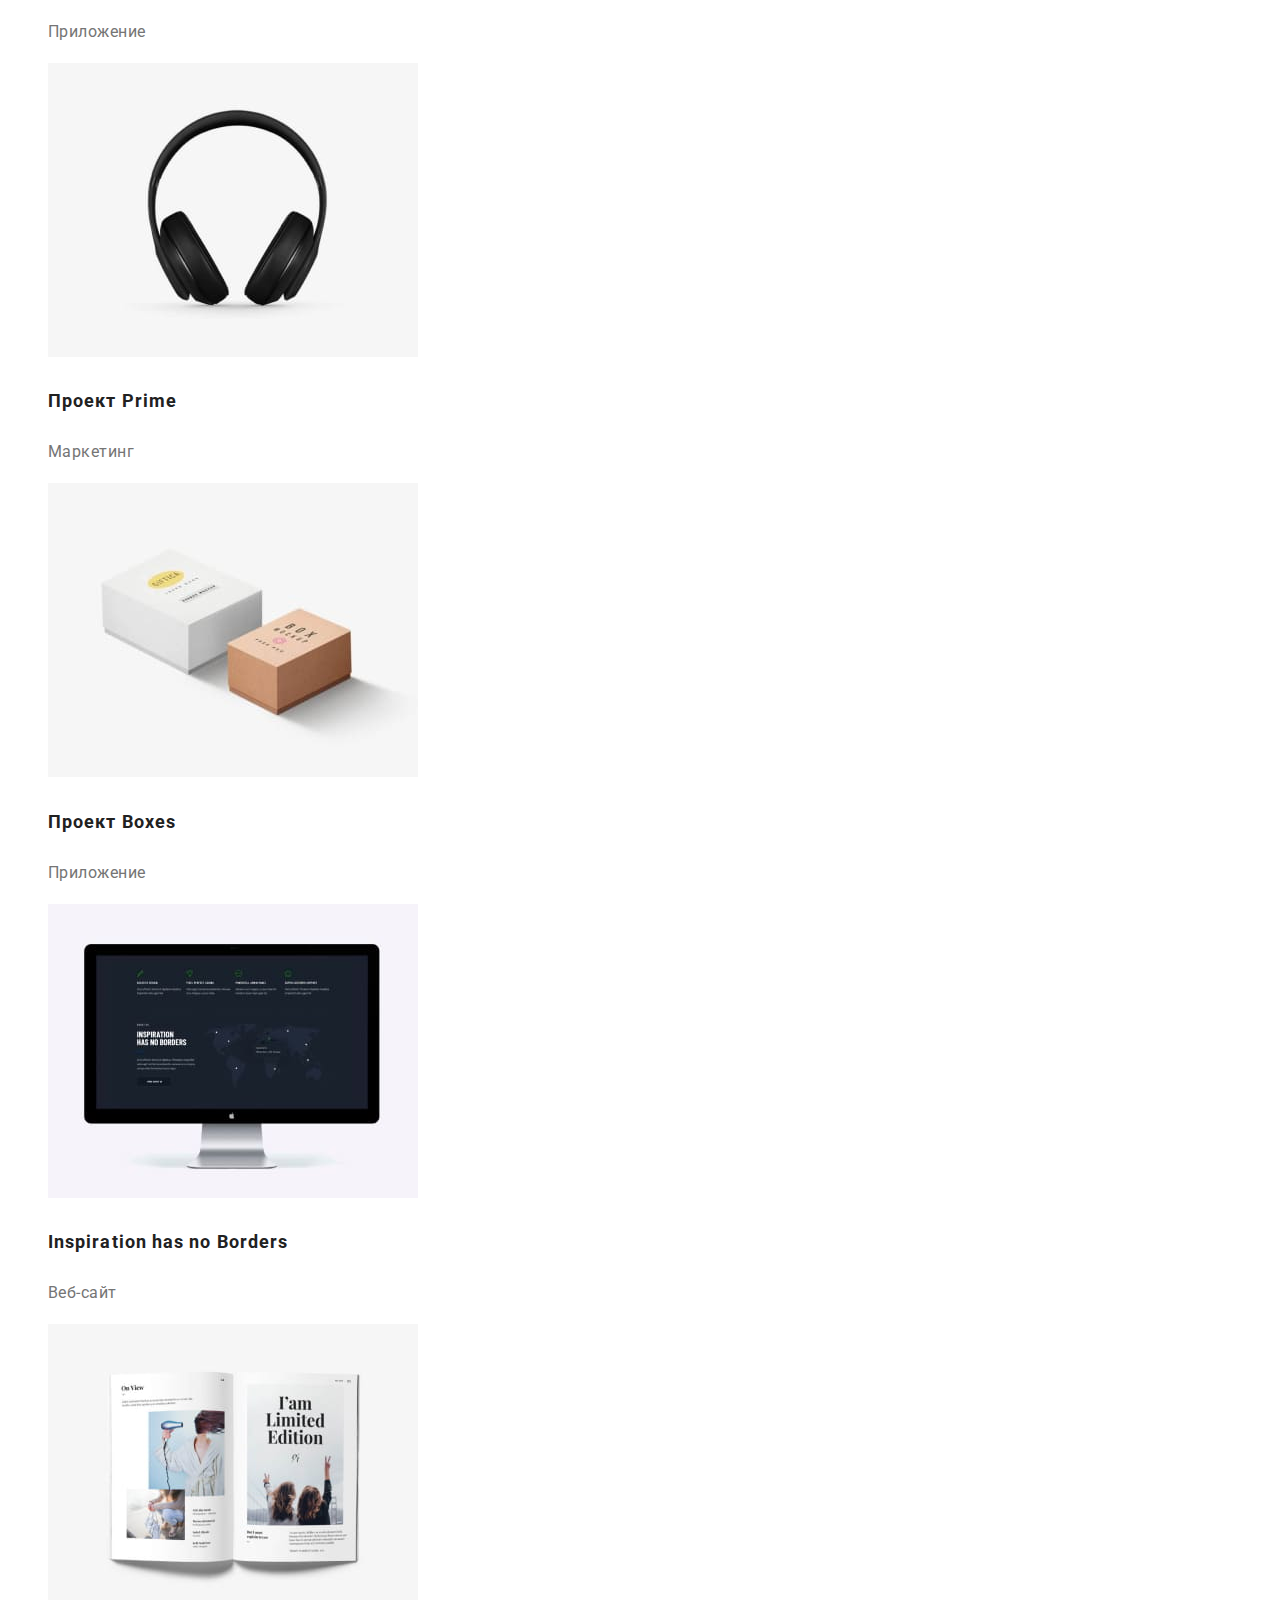
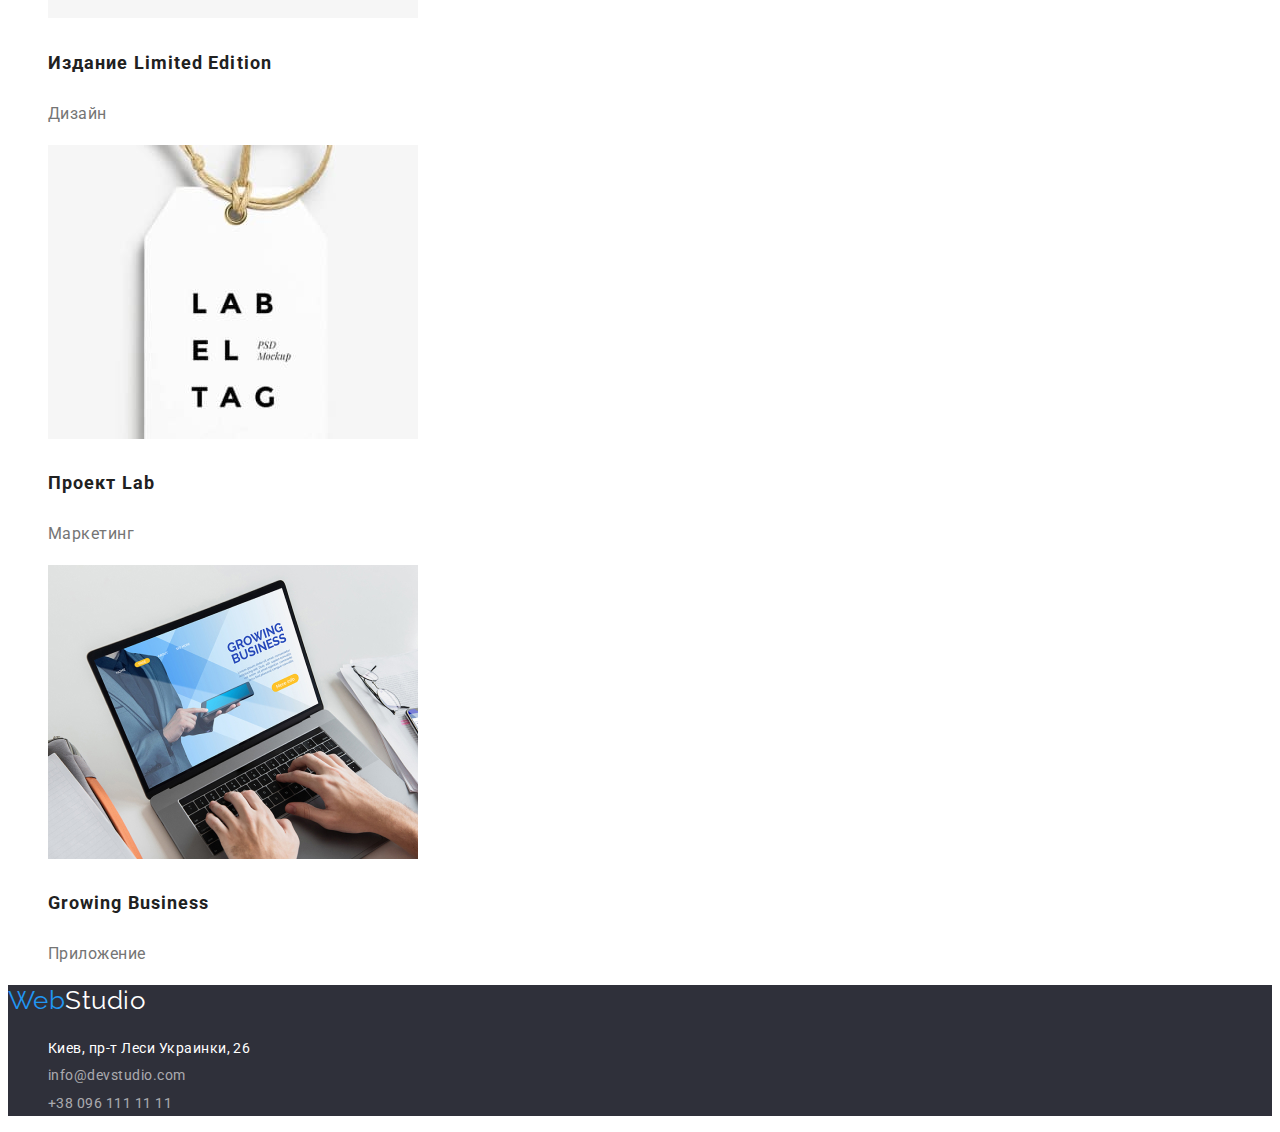
==== commit 18a787ed: "Доработка" ====
--- a/portfolio.html
+++ b/portfolio.html
@@ -30,10 +30,10 @@
     </header>
 
 <main>  
-    <h1> Портфолио</h1>
+    <h1 class="visually-hidden">Портфолио</h1>
     <!--Кнопки фильтров-->
     <section class="section">
-        <h2 class="section-title">Фильтры</h2>
+        <h2 class="visually-hidden" class="section-title">Фильтры</h2>
         <ul>
             <li>
                 <button type="button" class="button">Все</button>
@@ -54,53 +54,53 @@
 
     <!--Портфолио-->
     
-        <h2 class="section-title">Наши работы</h2>
+        <h2 class="visually-hidden" class="section-title">Наши работы</h2>
                 
         <ul class="work-list">
             <li>
                 <img src="./images/technokryk.jpg" alt="Веб-сайт" width="370">
                 <h3 class="title">Технокряк</h3>
-                <p>Веб-сайт</p>
+                <p class="product">Веб-сайт</p>
             </li>
             <li>
                 <img src="./images/new-orlean.jpg" alt="Постер" width="370">
                 <h3 class="title">Постер <span lang="en">New Orlean vs Golden Star</span></h3>
-                <p>Дизайн</p>
+                <p class="product" >Дизайн</p>
             </li>
             <li>
                 <img src="./images/seafood.jpg" alt="Логотип ресторана" width="370">
                 <h3 class="title">Ресторан <span lang="en">Seafood</span></h3>
-                <p>Приложение</p>
+                <p class="product">Приложение</p>
             </li>
             <li>
                 <img src="./images/prime.jpg" alt="Фото наушников" width="370">
                 <h3 class="title">Проект <span lang="en">Prime</span></h3>
-                <p>Маркетинг</p>
+                <p class="product">Маркетинг</p>
             </li>
             <li>
                 <img src="./images/boxes.jpg" alt="Фото боксов" width="370">
                 <h3 class="title">Проект <span lang="en">Boxes</span></h3>
-                <p>Приложение</p>
+                <p class="product">Приложение</p>
             </li>
             <li>
                 <img src="./images/inspiration.jpg" alt="Фото монитора" width="370">
                 <h3 class="title" lang="en">Inspiration has no Borders</h3>
-                <p>Веб-сайт</p>
+                <p class="product">Веб-сайт</p>
             </li> 
             <li>
                 <img src="./images/limited-ed.jpg" alt="Раскрытый журнал" width="370">
                 <h3 class="title">Издание <span lang="en"> Limited Edition</span></h3>
-                <p>Дизайн</p>
+                <p class="product">Дизайн</p>
             </li>
             <li>
                 <img src="./images/lab.jpg" alt="Фото этикетки" width="370">
                 <h3 class="title">Проект <span lang="en"> Lab</span></h3>
-                <p>Маркетинг</p>
+                <p class="product">Маркетинг</p>
             </li> 
             <li>
                 <img src="./images/growing.jpg" alt="Ноутбук" width="370">
                 <h3 class="title" lang="en">Growing Business</h3>
-                <p>Приложение</p>
+                <p class="product">Приложение</p>
             </li>          
         </ul>
     </section>
--- a/css/styles.css
+++ b/css/styles.css
@@ -9,7 +9,6 @@
   --second-accent-color: #188ce8;
 }
 body {
-  background-color: var(--second-text-color);
   color: var(--primary-text-color);
   font-family: Roboto, sans-serif;
   letter-spacing: 0.03em;
@@ -21,7 +20,21 @@
   cursor: pointer;
 }
 
-/* Logo/ */
+.visually-hidden {
+  position: absolute;
+  width: 1px;
+  height: 1px;
+  margin: -1px;
+  border: 0;
+  padding: 0;
+  white-space: nowrap;
+  clip-path: inset(100%);
+  clip: rect(0 0 0 0);
+  overflow: hidden;
+}
+
+/*Logo*/
+
 .web {
   color: var(--accent-color);
 }
@@ -44,6 +57,7 @@
 
 .site-nav .link {
   color: var(--title-text-color);
+  background-color: var(--second-text-color);
   font-weight: 500;
   font-size: 14px;
   line-height: 1.14;
@@ -80,7 +94,9 @@
   line-height: 1.36;
   text-align: center;
   letter-spacing: 0.06em;
-}
+  text-transform: uppercase;
+}
+
 .button {
   background-color: var(--accent-color);
   color: var(--second-text-color);
@@ -89,7 +105,6 @@
   line-height: 1.63;
   text-align: center;
 }
-
 .button:hover,
 .button:focus {
   color: var(--second-accent-color);
@@ -107,8 +122,13 @@
 /* Feature */
 .feature-list .title {
   color: var(--title-text-color);
+  font-weight: 700;
   font-size: 14px;
   line-height: 1.14;
+  text-transform: uppercase;
+}
+.text {
+  font-size: 14px;
 }
 
 /* Team */
@@ -116,6 +136,8 @@
 .team-list .title {
   color: var(--title-text-color);
   font-weight: 500;
+  font-size: 16px;
+  line-height: 1.19;
 }
 
 .section-team {
@@ -129,8 +151,13 @@
 
 /* Portfolio */
 
+.product {
+  font-size: 16px;
+  line-height: 1.88;
+}
 .work-list .title {
   color: var(--title-text-color);
+  font-weight: 700;
   font-size: 18px;
   line-height: 2;
   letter-spacing: 0.06em;
